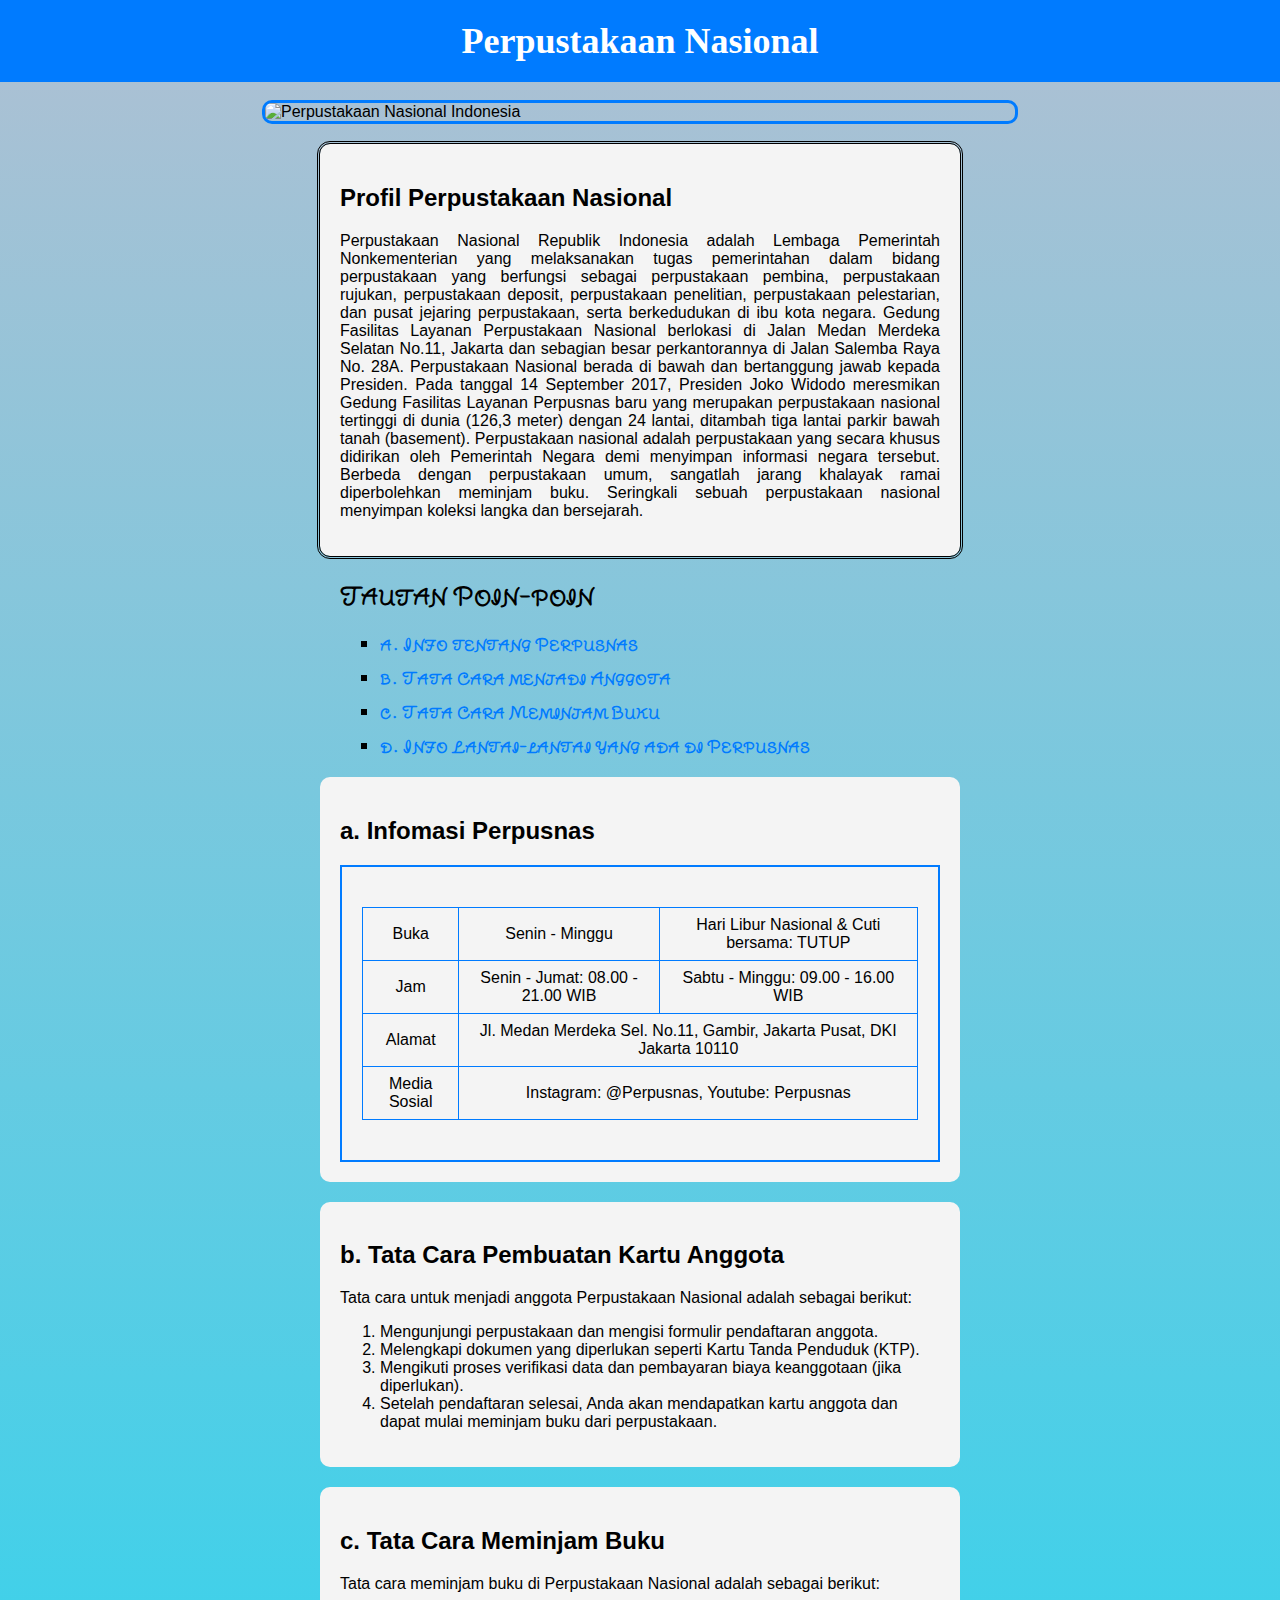
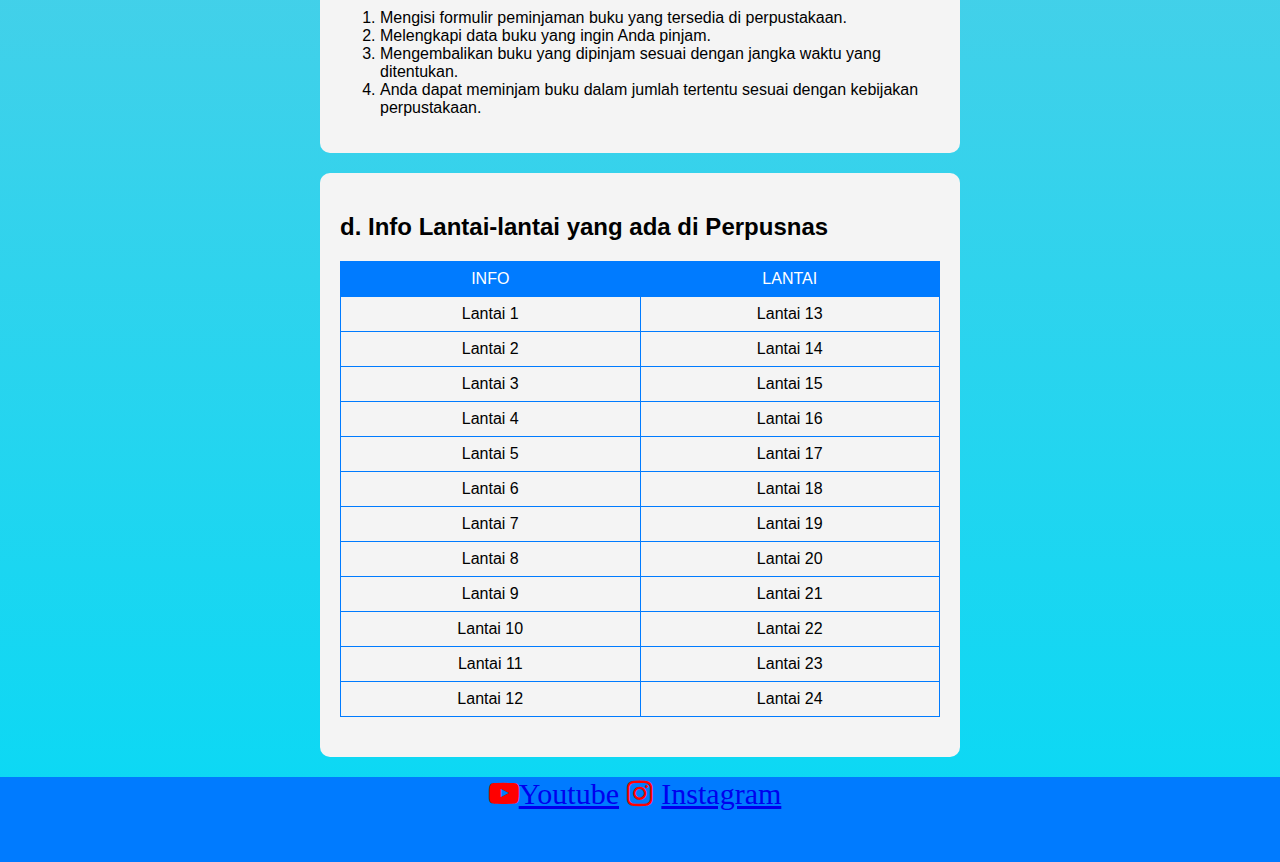
==== Kelompok4.html @ bab323e3 "Add files via upload" ====
<!DOCTYPE html>
<html>
<head>
    <link rel="stylesheet" type="text/css" href="Kelompok4.css">
    <link rel="stylesheet" href="https://cdnjs.cloudflare.com/ajax/libs/font-awesome/4.7.0/css/font-awesome.min.css">
</head>
<body>
    <header>
        <h1>Perpustakaan Nasional</h1>
    </header>
    <br>
    <img id="library-image" src="https://assets-a1.kompasiana.com/items/album/2022/09/11/img-20220630-085930-01-631dbb4208a8b54dd45df6d2.jpeg" alt="Perpustakaan Nasional Indonesia">
    
    <div class="outline">
        <h2>Profil Perpustakaan Nasional</h2>
        <p>
            Perpustakaan Nasional Republik Indonesia adalah Lembaga Pemerintah Nonkementerian yang melaksanakan tugas pemerintahan dalam bidang perpustakaan yang berfungsi sebagai perpustakaan pembina, perpustakaan rujukan, perpustakaan deposit, perpustakaan penelitian, perpustakaan pelestarian, dan pusat jejaring perpustakaan, serta berkedudukan di ibu kota negara. Gedung Fasilitas Layanan Perpustakaan Nasional berlokasi di Jalan Medan Merdeka Selatan No.11, Jakarta dan sebagian besar perkantorannya di Jalan Salemba Raya No. 28A. Perpustakaan Nasional berada di bawah dan bertanggung jawab kepada Presiden. Pada tanggal 14 September 2017, Presiden Joko Widodo meresmikan Gedung Fasilitas Layanan Perpusnas baru yang merupakan perpustakaan nasional tertinggi di dunia (126,3 meter) dengan 24 lantai, ditambah tiga lantai parkir bawah tanah (basement). Perpustakaan nasional adalah perpustakaan yang secara khusus didirikan oleh Pemerintah Negara demi menyimpan informasi negara tersebut. Berbeda dengan perpustakaan umum, sangatlah jarang khalayak ramai diperbolehkan meminjam buku. Seringkali sebuah perpustakaan nasional menyimpan koleksi langka dan bersejarah.
        </p>
    </div>

    <div class="list">
        <h2>Tautan Poin-poin</h2>
        <ul>
            <li class=""satu><a href="#info">a. Info tentang Perpusnas</a></li>
            <li><a href="#member">b. Tata Cara menjadi Anggota</a></li>
            <li><a href="#borrow">c. Tata Cara Meminjam Buku</a></li>
            <li><a href="#floor">d. Info Lantai-lantai yang ada di Perpusnas</a></li>
        </ul>
    </div>

    <div class="profile" id="info">
        <h2>a. Infomasi Perpusnas</h2>
        <div class="box-model">
            <table>
                <tr>
                    <td class="label">Buka</td>
                    <td>Senin - Minggu</td>
                    <td>Hari Libur Nasional & Cuti bersama: TUTUP</td>
                </tr>
                <tr>
                    <td class="label">Jam</td>
                    <td>Senin - Jumat: 08.00 - 21.00 WIB</td>
                    <td>Sabtu - Minggu: 09.00 - 16.00 WIB</td>
                </tr>
                <tr>
                    <td class="label">Alamat</td>
                    <td colspan="2">Jl. Medan Merdeka Sel. No.11, Gambir, Jakarta Pusat, DKI Jakarta 10110</td>
                </tr>
                <tr>
                    <td class="label">Media Sosial</td>
                    <td colspan="2">Instagram: @Perpusnas, Youtube: Perpusnas</td>
                </tr>
            </table>
        </div>
    </div>

    <div class="membership" id="member">
        <h2>b. Tata Cara Pembuatan Kartu Anggota</h2>
        <p>
            Tata cara untuk menjadi anggota Perpustakaan Nasional adalah sebagai berikut:
            <ol>
                <li>Mengunjungi perpustakaan dan mengisi formulir pendaftaran anggota.</li>
                <li>Melengkapi dokumen yang diperlukan seperti Kartu Tanda Penduduk (KTP).</li>
                <li>Mengikuti proses verifikasi data dan pembayaran biaya keanggotaan (jika diperlukan).</li>
                <li>Setelah pendaftaran selesai, Anda akan mendapatkan kartu anggota dan dapat mulai meminjam buku dari perpustakaan.</li>
            </ol>
        </p>
    </div>

    <div class="borrowing" id="borrow">
        <h2>c. Tata Cara Meminjam Buku</h2>
        <p>
            Tata cara meminjam buku di Perpustakaan Nasional adalah sebagai berikut:
            <ol>
                <li>Mengisi formulir peminjaman buku yang tersedia di perpustakaan.</li>
                <li>Melengkapi data buku yang ingin Anda pinjam.</li>
                <li>Mengembalikan buku yang dipinjam sesuai dengan jangka waktu yang ditentukan.</li>
                <li>Anda dapat meminjam buku dalam jumlah tertentu sesuai dengan kebijakan perpustakaan.</li>
            </ol>
        </p>
    </div>

    <div class="floors" id="floor">
        <h2>d. Info Lantai-lantai yang ada di Perpusnas</h2>
        <table border="1">
            <thead>
                <tr>
                    <td>INFO</td>
                    <td>LANTAI</td>
                </tr>
            </thead>
            <tbody>
                <tr>
                    <td>Lantai 1</td>
                    <td>Lantai 13</td>
                </tr>
                <tr>
                    <td>Lantai 2</td>
                    <td>Lantai 14</td>
                </tr>
                <tr>
                    <td>Lantai 3</td>
                    <td>Lantai 15</td>
                </tr>
                <tr>
                    <td>Lantai 4</td>
                    <td>Lantai 16</td>
                </tr>
                <tr>
                    <td>Lantai 5</td>
                    <td>Lantai 17</td>
                </tr>
                <tr>
                    <td>Lantai 6</td>
                    <td>Lantai 18</td>
                </tr>
                <tr>
                    <td>Lantai 7</td>
                    <td>Lantai 19</td>
                </tr>
                <tr>
                    <td>Lantai 8</td>
                    <td>Lantai 20</td>
                </tr>
                <tr>
                    <td>Lantai 9</td>
                    <td>Lantai 21</td>
                </tr>
                <tr>
                    <td>Lantai 10</td>
                    <td>Lantai 22</td>
                </tr>
                <tr>
                    <td>Lantai 11</td>
                    <td>Lantai 23</td>
                </tr>
                <tr>
                    <td>Lantai 12</td>
                    <td>Lantai 24</td>
                </tr>
            </tbody>
        </table>
    </div>
    <section class="footer">
    <div class="Youtube">
        <i class="fa fa-youtube-play"><a href="https://www.youtube.com/@Katinksg" target="_blank">Youtube</a></i>
        <i class="fa fa-instagram"> <a href="https://www.instagram.com/perpusnas.go.id/" target="_blank">Instagram</a></i>
    </div>
    </section>
</body>
</html>
---- Kelompok4.css ----
@import url('https://fonts.googleapis.com/css2?family=Yuji+Hentaigana+Akari&display=swap');

/* CSS untuk header 1 */
header {
    background-color: #007BFF;
    color: #fff;
    text-align: center;
    padding: 20px;
    font-family: Arial, sans-serif; /* Mengubah font ke Arial */
}

/* CSS untuk latar belakang body */
body {
    background: linear-gradient(to bottom, #afc0d3, #07d9f5); /* Gradient biru */
    font-family: Arial, sans-serif;
    margin: 0;
    padding: 0;
}

 *{
    scroll-behavior: smooth;
  }

h1 {
    font-size: 36px;
    margin: 0;
    font-family: 'Times New Roman', Times, serif
}

/* CSS untuk gambar Perpustakaan Nasional Indonesia */
#library-image {
    display: block;
    margin: 0 auto;
    width: 750px;
    border: 3px solid #007BFF;
    border-radius: 10px;
}

/* CSS untuk outline */
.outline {
    outline-style: double;
    padding: 20px;
    margin: 20px auto;
    width: 80%;
    max-width: 600px;
    background-color: #f4f4f4;
    border-radius: 10px;
    font-family: Arial, sans-serif; /* Mengubah font ke Arial */
    text-align: justify;
}

outline h2 {
    font-size: 24px;
}

/* CSS untuk list */
.list {
    margin: 20px auto;
    width: 80%;
    max-width: 600px;
    font-family: 'Yuji Hentaigana Akari', cursive; /* Mengubah font */
}

list h2 {
    font-size: 24px;
}

ul {
    list-style: square;
}

ul li {
    margin: 10px 0;
}

li satu {
    cursor: help;
}

/* CSS untuk tautan dalam list */
ul li a {
    text-decoration: none;
    color: #007BFF;
    font-weight: bold; /* Teks lebih tebal */
}

ul li a:hover {
    text-decoration: underline;
}

/* CSS untuk profil Perpustakaan Nasional */
.profile {
    margin: 20px auto;
    width: 80%;
    max-width: 600px;
    background-color: #f4f4f4; /* Latar belakang*/
    padding: 20px;
    border-radius: 10px;
    font-family: Arial, sans-serif; /* Mengubah font ke Arial */
}

profile h2 {
    font-size: 24px;
}

/* CSS untuk kotak*/
.box-model {
    border: 2px solid #007BFF;      
    padding: 20px;
    font-family: Arial, sans-serif; /* Mengubah font ke Arial */
}

/* CSS untuk tabel (Info Lantai-lantai yang ada di Perpusnas) */
table {
    width: 100%;
    border-collapse: collapse;
    margin: 20px auto;
    text-align: center; /* Menengahkan isi tabel */
    font-family: Arial, sans-serif; /* Mengubah font ke Arial */
}

table thead {
    background-color: #007BFF;
    color: #fff;
}

table th, table td {
    border: 1px solid #007BFF;
    padding: 8px;
}

/* CSS (Tata Cara Menjadi Anggota) */
.membership {
    margin: 20px auto;
    width: 80%;
    max-width: 600px;
    background-color: #f4f4f4;
    padding: 20px;
    border-radius: 10px;
    font-family: Arial, sans-serif; /* Mengubah font ke Arial */
}

membership h2 {
    font-size: 24px;
}

/* CSS (Tata Cara Meminjam Buku) */
.borrowing {
    margin: 20px auto;
    width: 80%;
    max-width: 600px;
    background-color: #f4f4f4;
    padding: 20px;
    border-radius: 10px;
    font-family: Arial, sans-serif; /* Mengubah font ke Arial */
}

borrowing h2 {
    font-size: 24px;
}

/* CSS (Info Lantai-lantai yang ada di Perpusnas) */
.floors {
    margin: 20px auto;
    width: 80%;
    max-width: 600px;
    background-color: #f4f4f4;
    padding: 20px;
    border-radius: 10px;
    font-family: Arial, sans-serif; /* Mengubah font ke Arial */
}

floors h2 {
    font-size: 24px;
}

.footer {
    background-color: #007BFF;
    padding-bottom: 4%;
}

/* CSS ICON*/
.Youtube {
    font-size: 30px;
    color: red;
    text-align: center;
    margin-right: 10px;
}
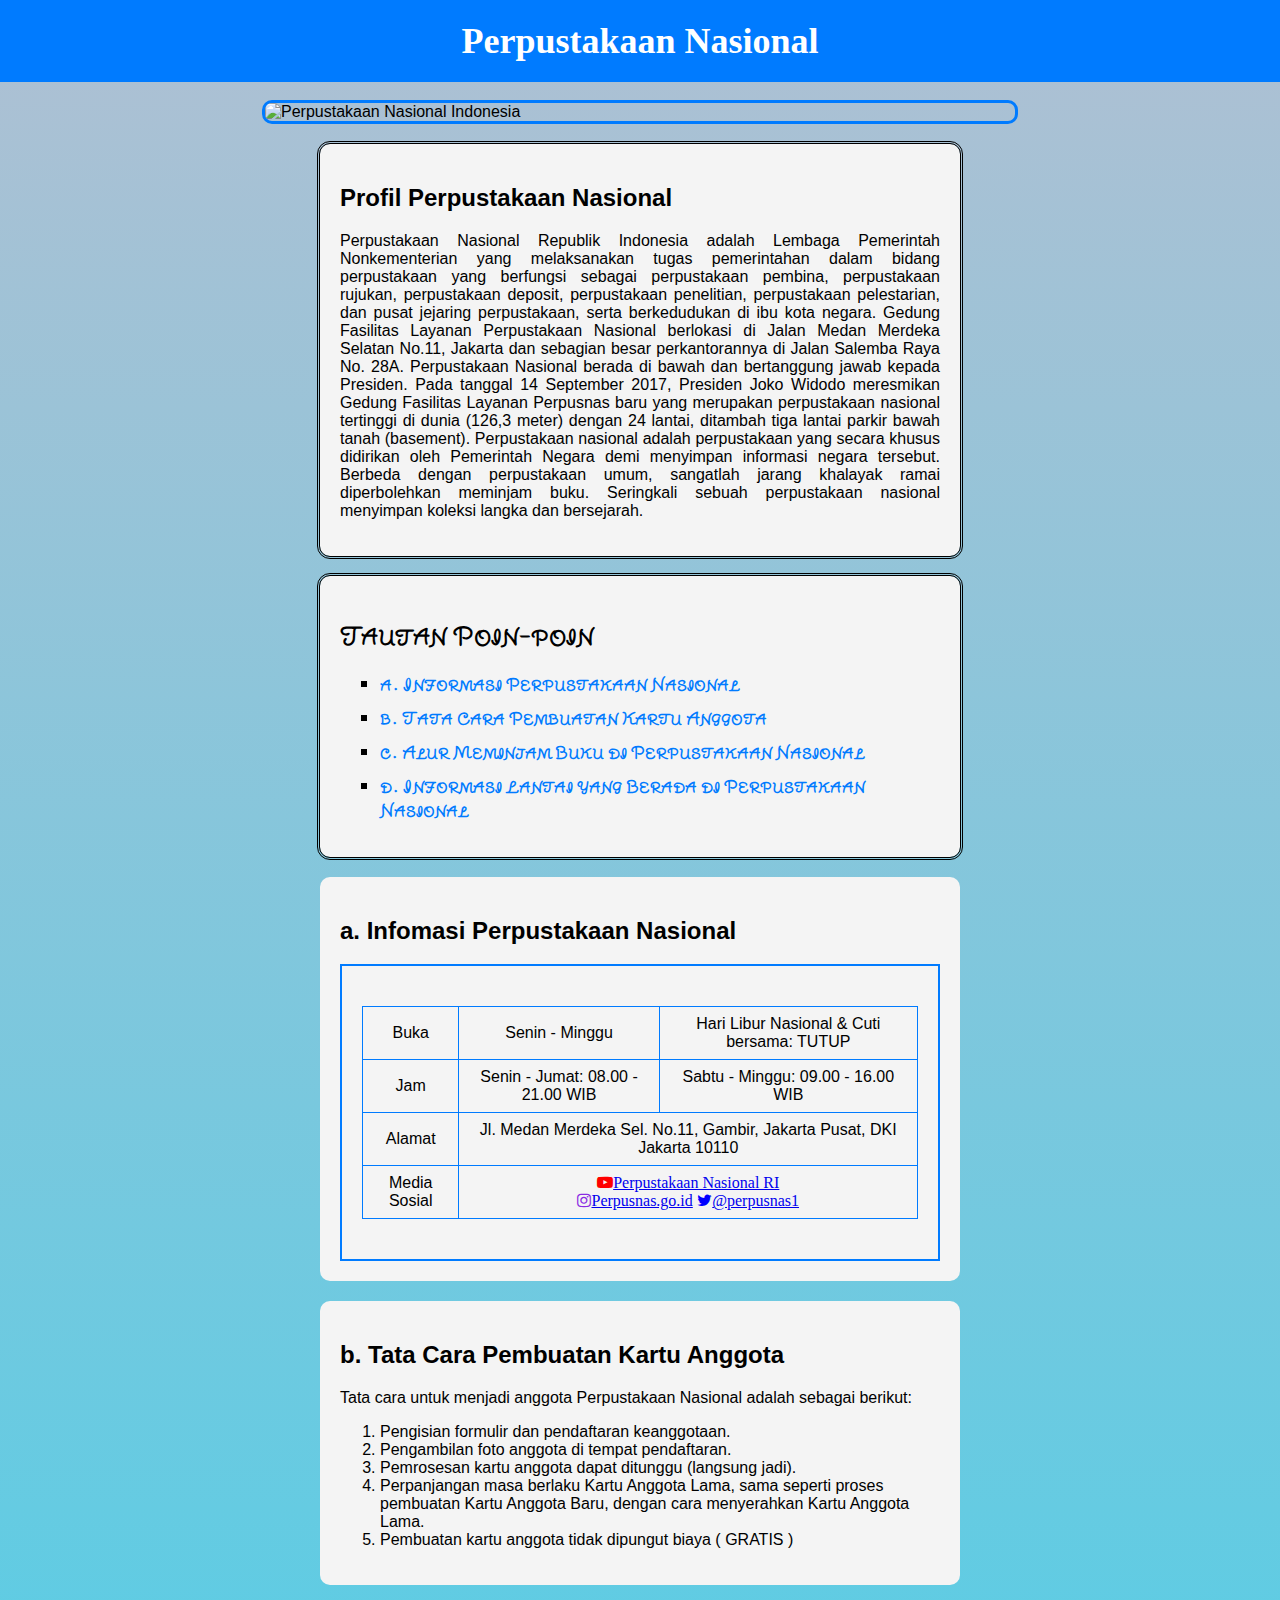
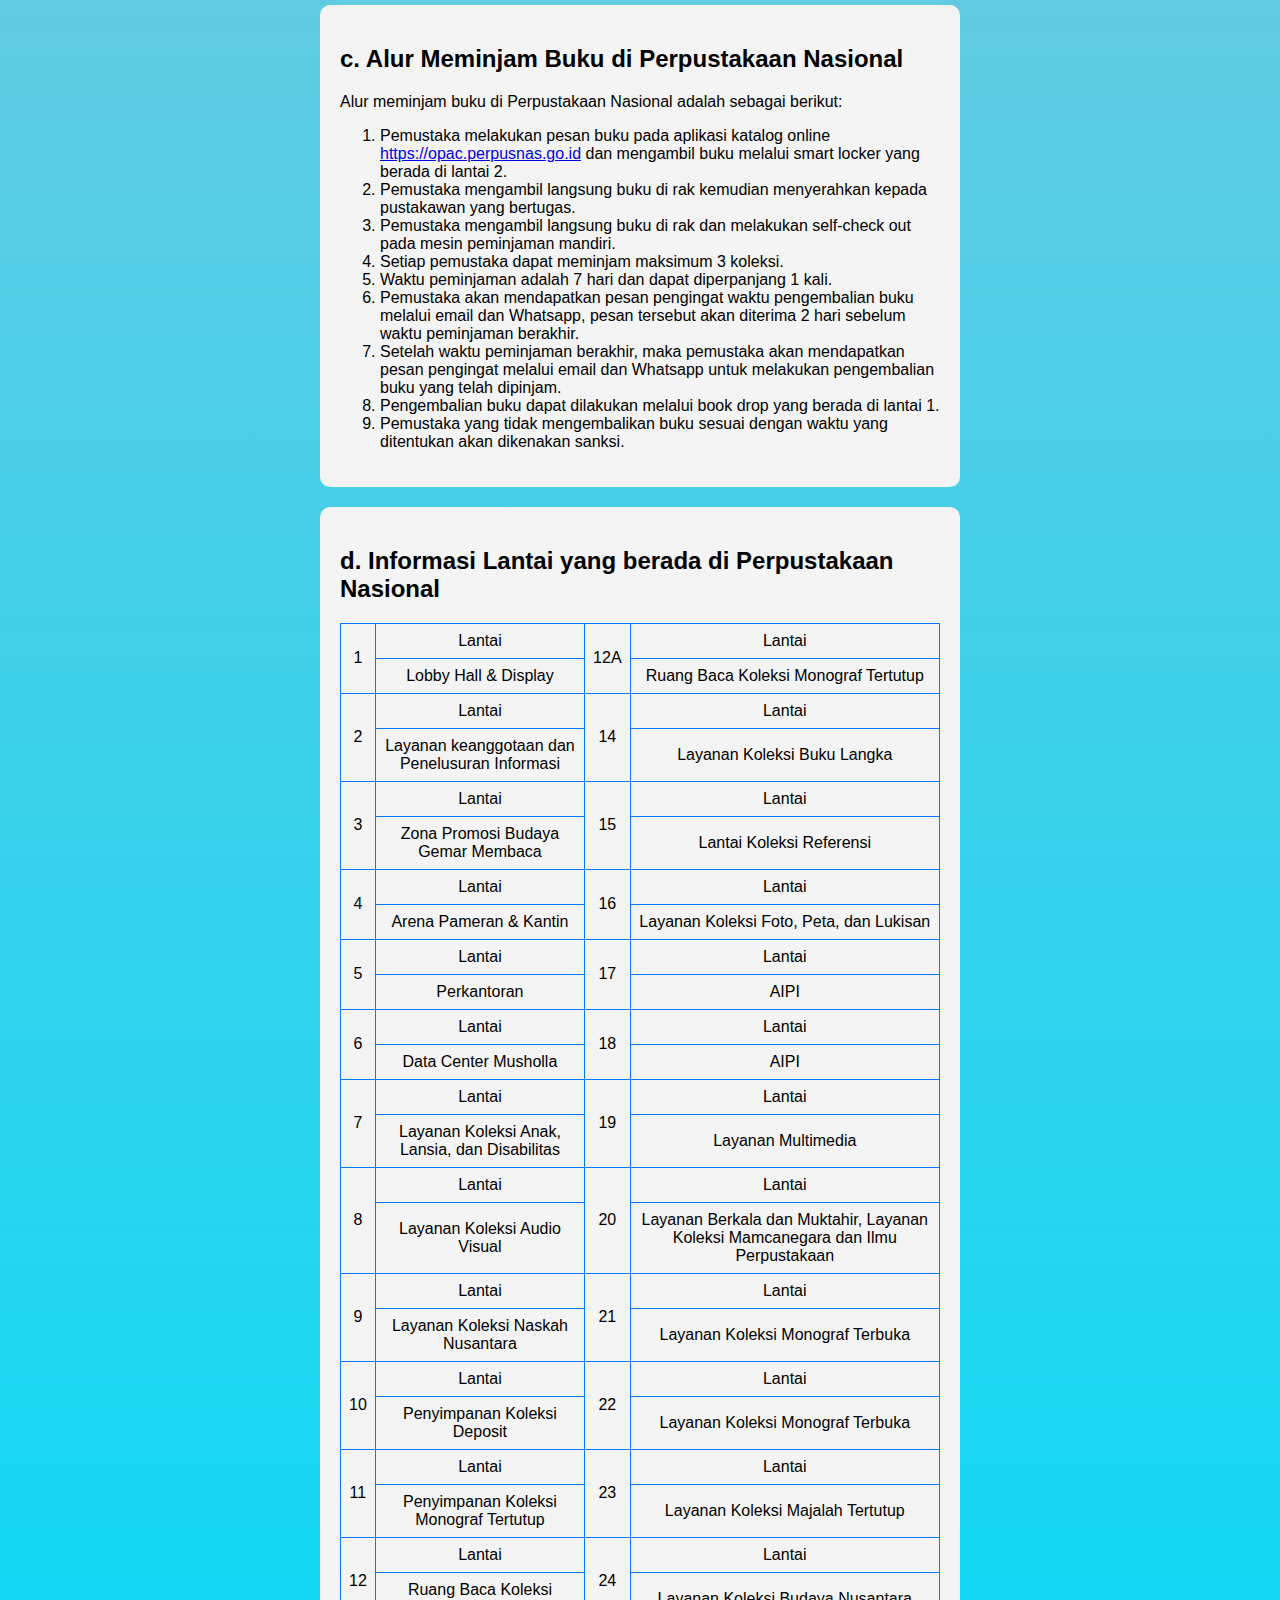
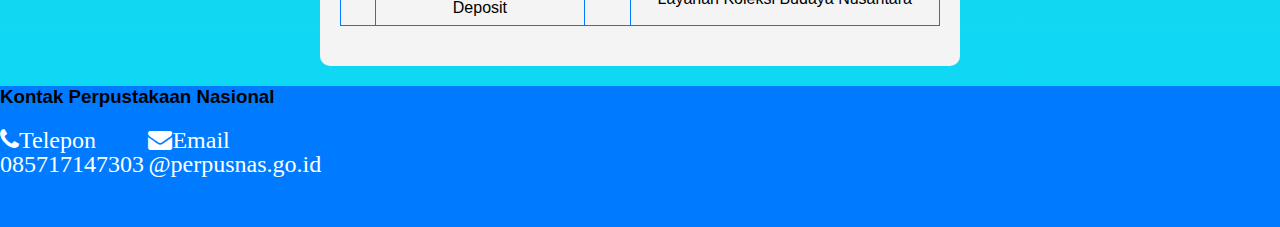
==== commit 02a8d653: "Kelompok4.html" ====
--- a/Kelompok4.html
+++ b/Kelompok4.html
@@ -17,19 +17,18 @@
             Perpustakaan Nasional Republik Indonesia adalah Lembaga Pemerintah Nonkementerian yang melaksanakan tugas pemerintahan dalam bidang perpustakaan yang berfungsi sebagai perpustakaan pembina, perpustakaan rujukan, perpustakaan deposit, perpustakaan penelitian, perpustakaan pelestarian, dan pusat jejaring perpustakaan, serta berkedudukan di ibu kota negara. Gedung Fasilitas Layanan Perpustakaan Nasional berlokasi di Jalan Medan Merdeka Selatan No.11, Jakarta dan sebagian besar perkantorannya di Jalan Salemba Raya No. 28A. Perpustakaan Nasional berada di bawah dan bertanggung jawab kepada Presiden. Pada tanggal 14 September 2017, Presiden Joko Widodo meresmikan Gedung Fasilitas Layanan Perpusnas baru yang merupakan perpustakaan nasional tertinggi di dunia (126,3 meter) dengan 24 lantai, ditambah tiga lantai parkir bawah tanah (basement). Perpustakaan nasional adalah perpustakaan yang secara khusus didirikan oleh Pemerintah Negara demi menyimpan informasi negara tersebut. Berbeda dengan perpustakaan umum, sangatlah jarang khalayak ramai diperbolehkan meminjam buku. Seringkali sebuah perpustakaan nasional menyimpan koleksi langka dan bersejarah.
         </p>
     </div>
-
     <div class="list">
         <h2>Tautan Poin-poin</h2>
         <ul>
-            <li class=""satu><a href="#info">a. Info tentang Perpusnas</a></li>
-            <li><a href="#member">b. Tata Cara menjadi Anggota</a></li>
-            <li><a href="#borrow">c. Tata Cara Meminjam Buku</a></li>
-            <li><a href="#floor">d. Info Lantai-lantai yang ada di Perpusnas</a></li>
+            <li class=""satu><a href="#info">a. Informasi Perpustakaan Nasional</a></li>
+            <li><a href="#member">b. Tata Cara Pembuatan Kartu Anggota</a></li>
+            <li><a href="#borrow">c. Alur Meminjam Buku di Perpustakaan Nasional</a></li>
+            <li><a href="#floor">d. Informasi Lantai yang Berada di Perpustakaan Nasional</a></li>
         </ul>
     </div>
 
     <div class="profile" id="info">
-        <h2>a. Infomasi Perpusnas</h2>
+        <h2>a. Infomasi Perpustakaan Nasional</h2>
         <div class="box-model">
             <table>
                 <tr>
@@ -48,7 +47,10 @@
                 </tr>
                 <tr>
                     <td class="label">Media Sosial</td>
-                    <td colspan="2">Instagram: @Perpusnas, Youtube: Perpusnas</td>
+                    <td colspan="2">
+                        <i class="fa fa-youtube-play" style="color: red;"><a href="https://www.youtube.com/@Katinksg" target="_blank">Perpustakaan Nasional RI</a></i> <br>
+                        <i class="fa fa-instagram" style="color: blueviolet;"><a href="https://www.instagram.com/perpusnas.go.id/" target="_blank">Perpusnas.go.id</a></i>
+                        <i class="fa fa-twitter" style="color: blue;"><a href="https://twitter.com/perpusnas1" target="_blank">@perpusnas1</a></i></td>
                 </tr>
             </table>
         </div>
@@ -59,93 +61,162 @@
         <p>
             Tata cara untuk menjadi anggota Perpustakaan Nasional adalah sebagai berikut:
             <ol>
-                <li>Mengunjungi perpustakaan dan mengisi formulir pendaftaran anggota.</li>
-                <li>Melengkapi dokumen yang diperlukan seperti Kartu Tanda Penduduk (KTP).</li>
-                <li>Mengikuti proses verifikasi data dan pembayaran biaya keanggotaan (jika diperlukan).</li>
-                <li>Setelah pendaftaran selesai, Anda akan mendapatkan kartu anggota dan dapat mulai meminjam buku dari perpustakaan.</li>
+                <li>Pengisian formulir dan pendaftaran keanggotaan.</li>
+                <li>Pengambilan foto anggota di tempat pendaftaran.</li>
+                <li>Pemrosesan kartu anggota dapat ditunggu (langsung jadi).</li>
+                <li>Perpanjangan masa berlaku Kartu Anggota Lama, sama seperti proses pembuatan Kartu Anggota Baru, dengan cara menyerahkan Kartu Anggota Lama.</li>
+                <li>Pembuatan kartu anggota tidak dipungut biaya ( GRATIS )</li>
             </ol>
         </p>
     </div>
 
     <div class="borrowing" id="borrow">
-        <h2>c. Tata Cara Meminjam Buku</h2>
+        <h2>c. Alur Meminjam Buku di Perpustakaan Nasional</h2>
         <p>
-            Tata cara meminjam buku di Perpustakaan Nasional adalah sebagai berikut:
+            Alur meminjam buku di Perpustakaan Nasional adalah sebagai berikut:
             <ol>
-                <li>Mengisi formulir peminjaman buku yang tersedia di perpustakaan.</li>
-                <li>Melengkapi data buku yang ingin Anda pinjam.</li>
-                <li>Mengembalikan buku yang dipinjam sesuai dengan jangka waktu yang ditentukan.</li>
-                <li>Anda dapat meminjam buku dalam jumlah tertentu sesuai dengan kebijakan perpustakaan.</li>
+                <li>Pemustaka melakukan pesan buku pada aplikasi katalog online <a href="https://opac.perpusnas.go.id">https://opac.perpusnas.go.id</a> dan mengambil buku melalui smart locker yang berada di lantai 2.</li>
+                <li>Pemustaka mengambil langsung buku di rak kemudian menyerahkan kepada pustakawan yang bertugas.</li>
+                <li>Pemustaka mengambil langsung buku di rak dan melakukan self-check out pada mesin peminjaman mandiri.</li>
+                <li>Setiap pemustaka dapat meminjam maksimum 3 koleksi.</li>
+                <li>Waktu peminjaman adalah 7 hari dan dapat diperpanjang 1 kali.</li>
+                <li>Pemustaka akan mendapatkan pesan pengingat waktu pengembalian buku melalui email dan Whatsapp, pesan tersebut akan diterima 2 hari sebelum waktu peminjaman berakhir.</li>
+                <li>Setelah waktu peminjaman berakhir, maka pemustaka akan mendapatkan pesan pengingat melalui email dan Whatsapp untuk melakukan pengembalian buku yang telah dipinjam.</li>
+                <li>Pengembalian buku dapat dilakukan melalui book drop yang berada di lantai 1.</li>
+                <li>Pemustaka yang tidak mengembalikan buku sesuai dengan waktu yang ditentukan akan dikenakan sanksi.</li>
             </ol>
         </p>
     </div>
 
     <div class="floors" id="floor">
-        <h2>d. Info Lantai-lantai yang ada di Perpusnas</h2>
+        <h2>d. Informasi Lantai yang berada di Perpustakaan Nasional</h2>
         <table border="1">
-            <thead>
-                <tr>
-                    <td>INFO</td>
-                    <td>LANTAI</td>
-                </tr>
-            </thead>
-            <tbody>
-                <tr>
-                    <td>Lantai 1</td>
-                    <td>Lantai 13</td>
-                </tr>
-                <tr>
-                    <td>Lantai 2</td>
-                    <td>Lantai 14</td>
-                </tr>
-                <tr>
-                    <td>Lantai 3</td>
-                    <td>Lantai 15</td>
-                </tr>
-                <tr>
-                    <td>Lantai 4</td>
-                    <td>Lantai 16</td>
-                </tr>
-                <tr>
-                    <td>Lantai 5</td>
-                    <td>Lantai 17</td>
-                </tr>
-                <tr>
-                    <td>Lantai 6</td>
-                    <td>Lantai 18</td>
-                </tr>
-                <tr>
-                    <td>Lantai 7</td>
-                    <td>Lantai 19</td>
-                </tr>
-                <tr>
-                    <td>Lantai 8</td>
-                    <td>Lantai 20</td>
-                </tr>
-                <tr>
-                    <td>Lantai 9</td>
-                    <td>Lantai 21</td>
-                </tr>
-                <tr>
-                    <td>Lantai 10</td>
-                    <td>Lantai 22</td>
-                </tr>
-                <tr>
-                    <td>Lantai 11</td>
-                    <td>Lantai 23</td>
-                </tr>
-                <tr>
-                    <td>Lantai 12</td>
-                    <td>Lantai 24</td>
-                </tr>
-            </tbody>
+                <tr>
+                    <td rowspan="2">1</td>
+                    <td>Lantai</td>
+                    <td rowspan="2">12A</td>
+                    <td>Lantai</td>
+                </tr>
+                <tr>
+                    <td>Lobby Hall & Display</td>
+                    <td>Ruang Baca Koleksi Monograf Tertutup</td>
+                <tr>
+                    <td rowspan="2">2</td>
+                    <td>Lantai</td>
+                    <td rowspan="2">14</td>
+                    <td>Lantai</td>
+                </tr>
+                <tr>
+                    <td>Layanan keanggotaan dan Penelusuran Informasi</td>
+                    <td>Layanan Koleksi Buku Langka</td>
+                </tr>
+                <tr>
+                    <td rowspan="2">3</td>
+                    <td>Lantai</td>
+                    <td rowspan="2">15</td>
+                    <td>Lantai</td>
+                </tr>
+                <tr>
+                    <td>Zona Promosi Budaya Gemar Membaca</td>
+                    <td>Lantai Koleksi Referensi</td>
+                </tr>
+                <tr>
+                    <td rowspan="2">4</td>
+                    <td>Lantai</td>
+                    <td rowspan="2">16</td>
+                    <td>Lantai</td>
+                </tr>
+                <tr>
+                    <td>Arena Pameran & Kantin</td>
+                    <td>Layanan Koleksi Foto, Peta, dan Lukisan</td>
+                </tr>
+                <tr>
+                    <td rowspan="2">5</td>
+                    <td>Lantai</td>
+                    <td rowspan="2">17</td>
+                    <td>Lantai</td>
+                </tr>
+                <tr>
+                    <td>Perkantoran</td>
+                    <td>AIPI</td>
+                </tr>
+                <tr>
+                    <td rowspan="2">6</td>
+                    <td>Lantai</td>
+                    <td rowspan="2">18</td>
+                    <td>Lantai</td>
+                </tr>
+                <tr>
+                    <td>Data Center Musholla</td>
+                    <td>AIPI</td>
+                </tr>
+                <tr>
+                    <td rowspan="2">7</td>
+                    <td>Lantai</td>
+                    <td rowspan="2">19</td>
+                    <td>Lantai</td>
+                </tr>
+                <tr>
+                    <td>Layanan Koleksi Anak, Lansia, dan Disabilitas</td>
+                    <td>Layanan Multimedia</td>
+                </tr>
+                <tr>
+                    <td rowspan="2">8</td>
+                    <td>Lantai</td>
+                    <td rowspan="2">20</td>
+                    <td>Lantai</td>
+                </tr>
+                <tr>
+                    <td>Layanan Koleksi Audio Visual</td>
+                    <td>Layanan Berkala dan Muktahir, Layanan Koleksi Mamcanegara dan Ilmu Perpustakaan</td>
+                </tr>
+                <tr>
+                    <td rowspan="2">9</td>
+                    <td>Lantai</td>
+                    <td rowspan="2">21</td>
+                    <td>Lantai</td>
+                </tr>
+                <tr>
+                    <td>Layanan Koleksi Naskah Nusantara</td>
+                    <td>Layanan Koleksi Monograf Terbuka</td>
+                </tr>
+                <tr>
+                    <td rowspan="2">10</td>
+                    <td>Lantai</td>
+                    <td rowspan="2">22</td>
+                    <td>Lantai</td>
+                </tr>
+                <tr>
+                    <td>Penyimpanan Koleksi Deposit</td>
+                    <td>Layanan Koleksi Monograf Terbuka</td>
+                </tr>
+                <tr>
+                    <td rowspan="2">11</td>
+                    <td>Lantai</td>
+                    <td rowspan="2">23</td>
+                    <td>Lantai</td>
+                </tr>
+                <tr>
+                    <td>Penyimpanan Koleksi Monograf Tertutup</td>
+                    <td>Layanan Koleksi Majalah Tertutup</td>
+                </tr>
+                <tr>
+                    <td rowspan="2">12</td>
+                    <td>Lantai</td>
+                    <td rowspan="2">24</td>
+                    <td>Lantai</td>
+                </tr>
+                <tr>
+                    <td>Ruang Baca Koleksi Deposit</td>
+                    <td>Layanan Koleksi Budaya Nusantara</td>
+                </tr>      
         </table>
     </div>
     <section class="footer">
-    <div class="Youtube">
-        <i class="fa fa-youtube-play"><a href="https://www.youtube.com/@Katinksg" target="_blank">Youtube</a></i>
-        <i class="fa fa-instagram"> <a href="https://www.instagram.com/perpusnas.go.id/" target="_blank">Instagram</a></i>
-    </div>
+        <h3>Kontak Perpustakaan Nasional</h3>
+        <td>
+        <i class="fa fa-phone" style="color: white; font-size: 150%;">Telepon<br>085717147303</a></i>
+        <i class="fa fa-envelope" style="color: white; font-size: 150%;">Email<br>@perpusnas.go.id</a></i></td>
     </section>
 </body>
 </html>
--- a/Kelompok4.css
+++ b/Kelompok4.css
@@ -55,9 +55,13 @@
 
 /* CSS untuk list */
 .list {
+    outline-style: double;
+    padding: 20px;
     margin: 20px auto;
     width: 80%;
     max-width: 600px;
+    background-color: #f4f4f4;
+    border-radius: 10px;
     font-family: 'Yuji Hentaigana Akari', cursive; /* Mengubah font */
 }
 
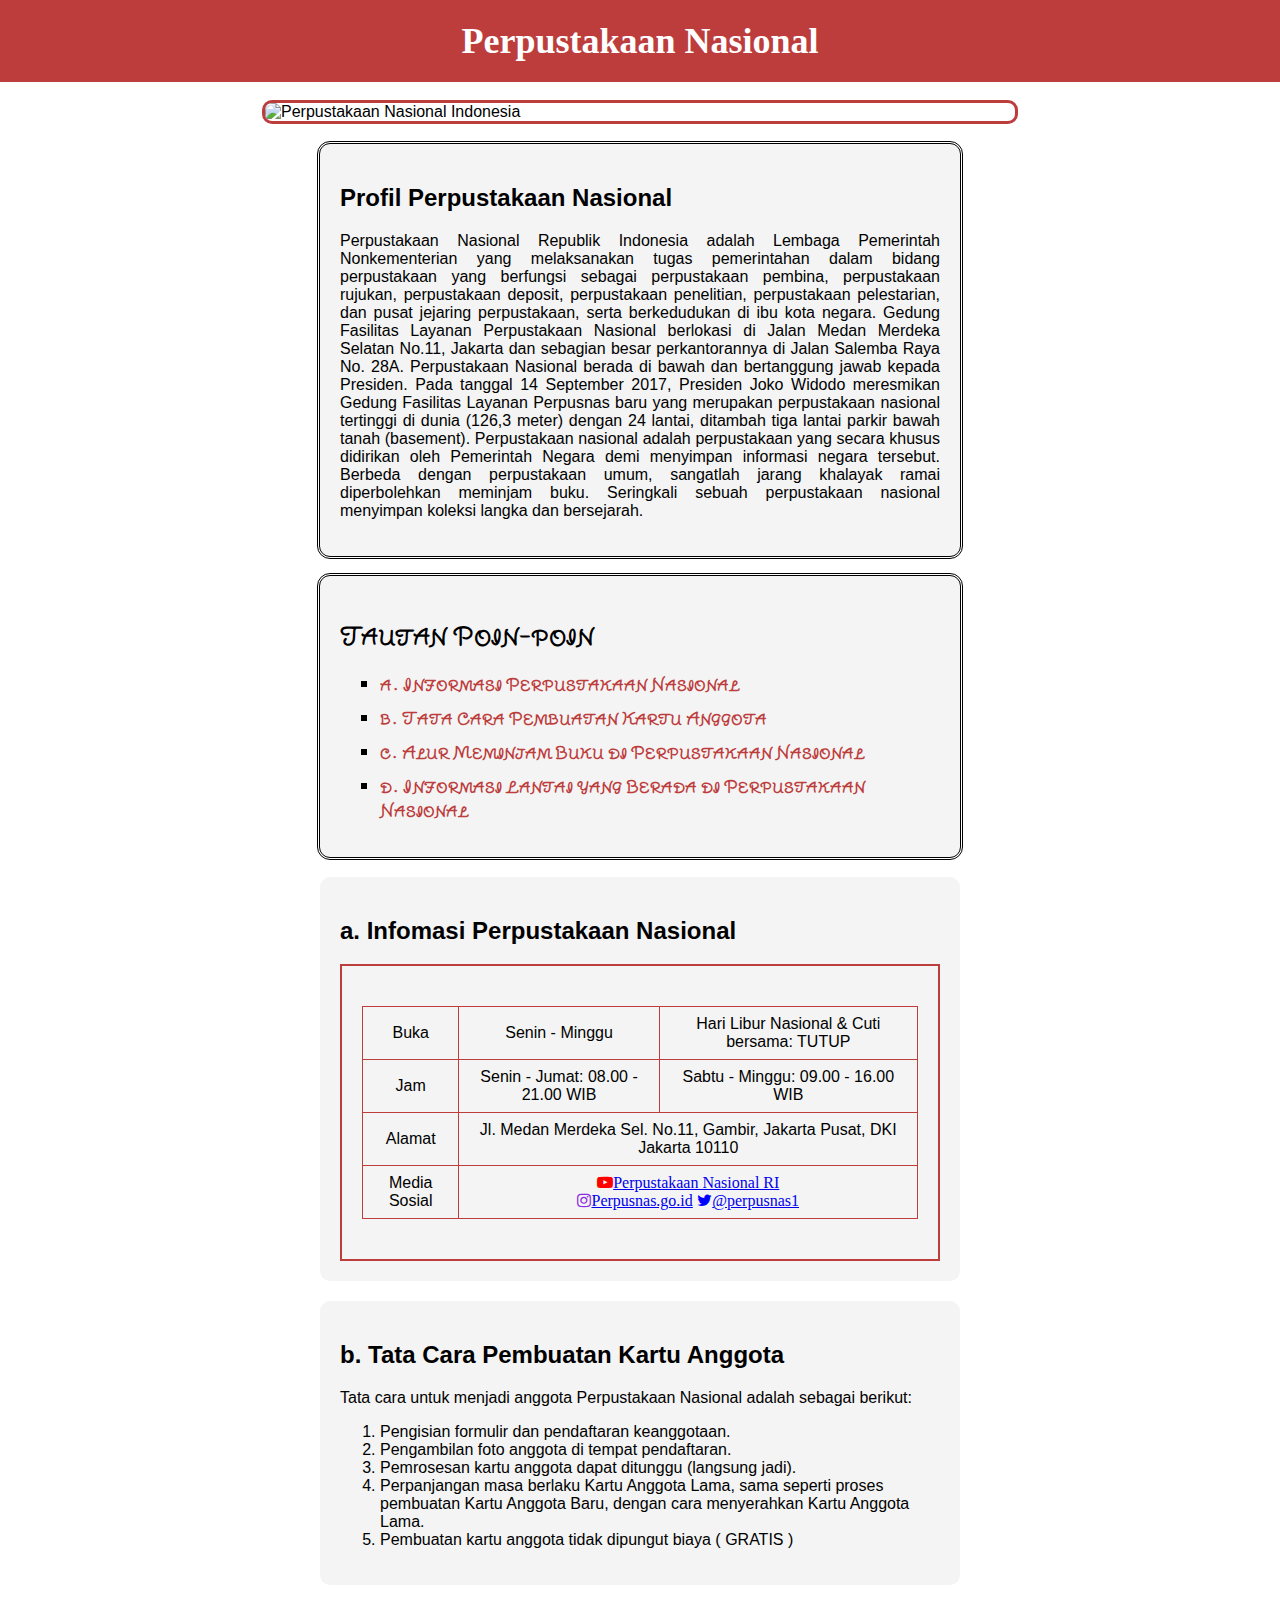
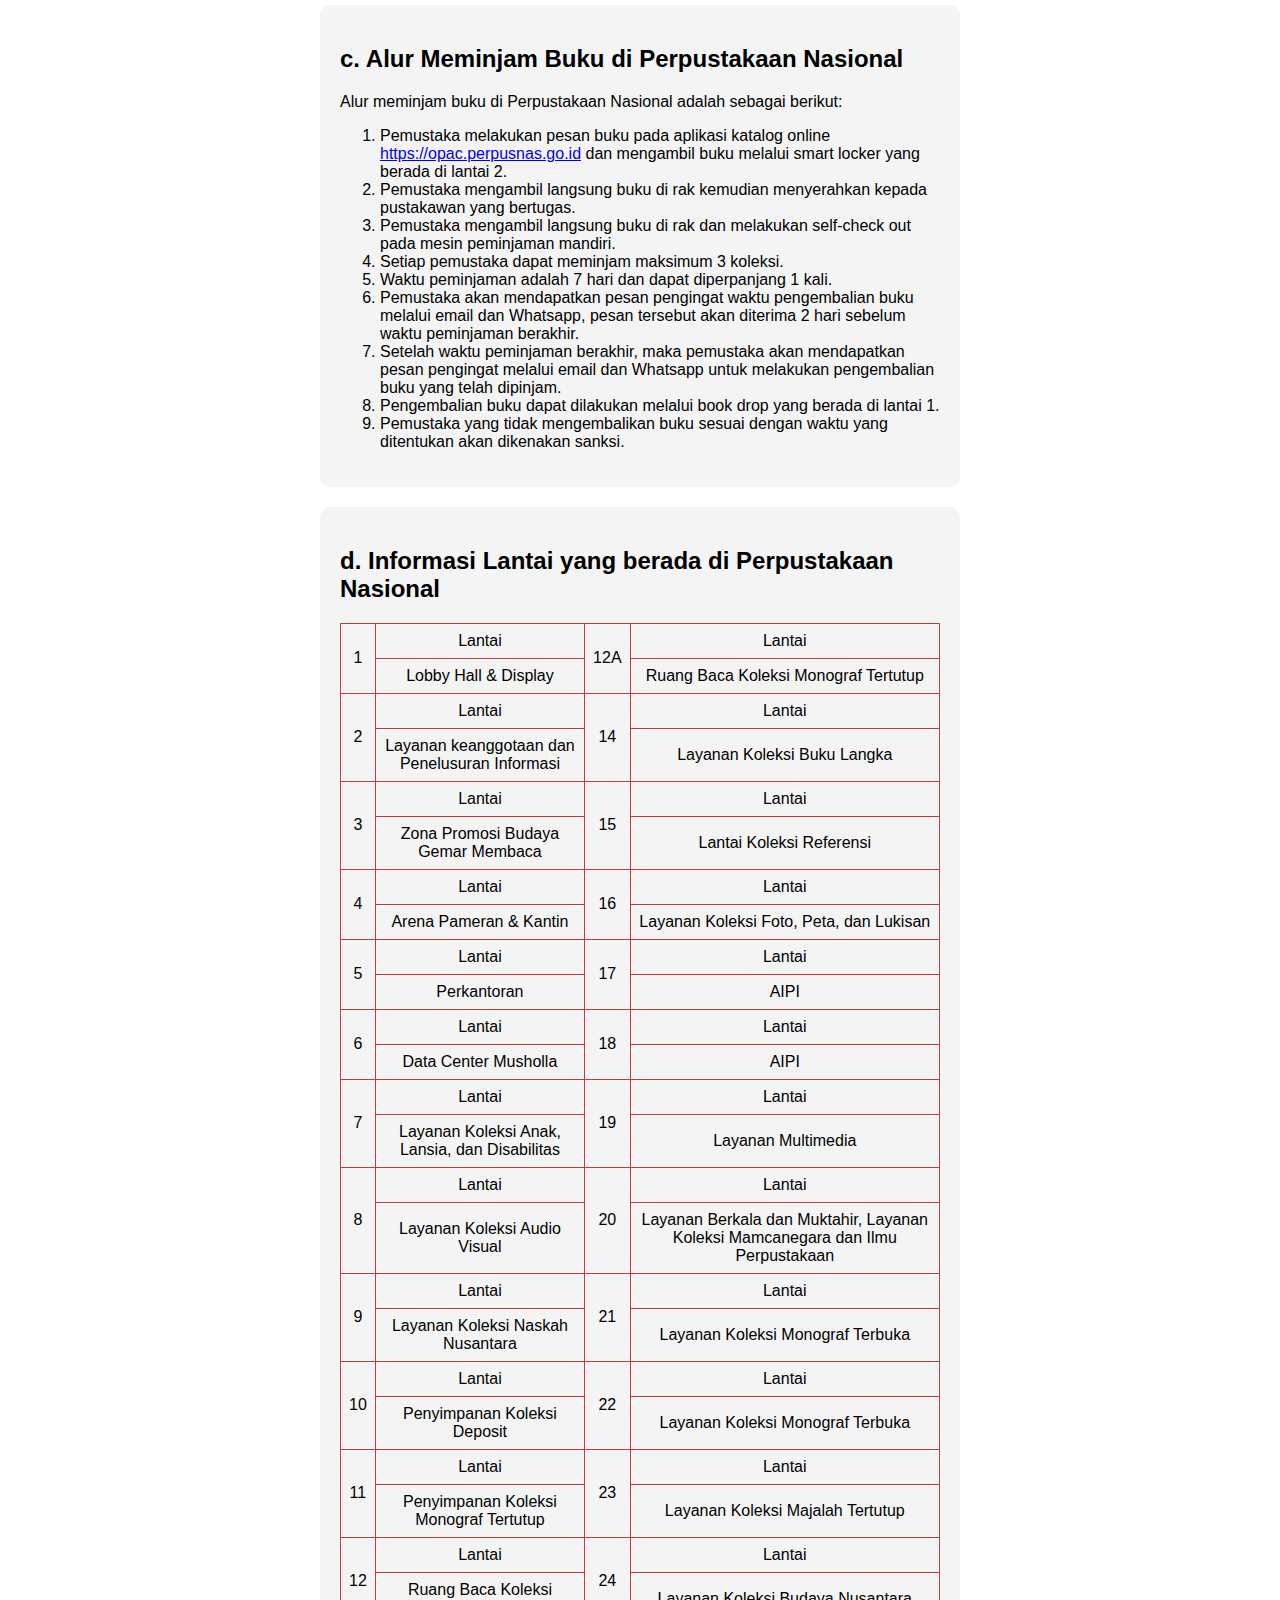
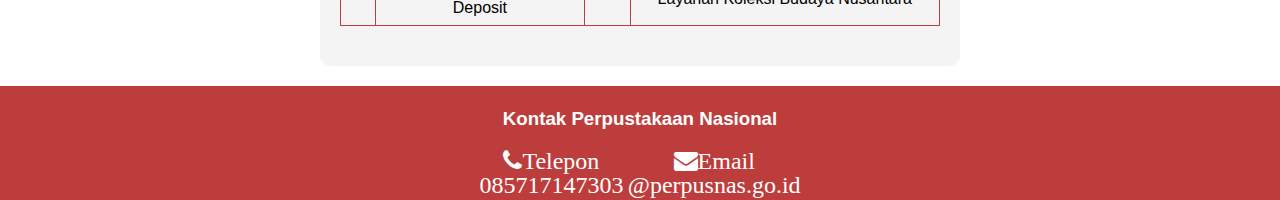
==== commit 89f543b0: "Add files via upload" ====
--- a/Kelompok4.html
+++ b/Kelompok4.html
@@ -219,4 +219,4 @@
         <i class="fa fa-envelope" style="color: white; font-size: 150%;">Email<br>@perpusnas.go.id</a></i></td>
     </section>
 </body>
-</html>
+</html>--- a/Kelompok4.css
+++ b/Kelompok4.css
@@ -2,7 +2,11 @@
 
 /* CSS untuk header 1 */
 header {
-    background-color: #007BFF;
+    background-color: #bd3d3d;
+    background-image: url(https://www.perpusnas.go.id/images/www/logo.png);
+    background-repeat: no-repeat;
+    background-size: 20%;
+    background-position: left;
     color: #fff;
     text-align: center;
     padding: 20px;
@@ -11,15 +15,18 @@
 
 /* CSS untuk latar belakang body */
 body {
-    background: linear-gradient(to bottom, #afc0d3, #07d9f5); /* Gradient biru */
+    background: linear-gradient(to bottom, #afc0d3, #bd3d3d); /* Gradient biru */
     font-family: Arial, sans-serif;
     margin: 0;
     padding: 0;
+    background-image: url(https://img.freepik.com/premium-vector/seamless-pattern-with-paper-books-home-library-book-stacks-glasses-doodle-style_192280-133.jpg?w=2000);
+    background-size: cover; 
+    background-attachment: fixed;
 }
 
  *{
     scroll-behavior: smooth;
-  }
+}
 
 h1 {
     font-size: 36px;
@@ -32,7 +39,7 @@
     display: block;
     margin: 0 auto;
     width: 750px;
-    border: 3px solid #007BFF;
+    border: 3px solid #bd3d3d;
     border-radius: 10px;
 }
 
@@ -49,7 +56,7 @@
     text-align: justify;
 }
 
-outline h2 {
+.outline h2 {
     font-size: 24px;
 }
 
@@ -65,7 +72,7 @@
     font-family: 'Yuji Hentaigana Akari', cursive; /* Mengubah font */
 }
 
-list h2 {
+.list h2 {
     font-size: 24px;
 }
 
@@ -84,7 +91,7 @@
 /* CSS untuk tautan dalam list */
 ul li a {
     text-decoration: none;
-    color: #007BFF;
+    color: #bd3d3d;
     font-weight: bold; /* Teks lebih tebal */
 }
 
@@ -103,33 +110,34 @@
     font-family: Arial, sans-serif; /* Mengubah font ke Arial */
 }
 
-profile h2 {
+.profile h2 {
     font-size: 24px;
 }
 
 /* CSS untuk kotak*/
 .box-model {
-    border: 2px solid #007BFF;      
-    padding: 20px;
-    font-family: Arial, sans-serif; /* Mengubah font ke Arial */
-}
-
-/* CSS untuk tabel (Info Lantai-lantai yang ada di Perpusnas) */
+    border: 2px solid #bd3d3d;      
+    padding: 20px;
+    font-family: Arial, sans-serif; /* Mengubah font ke Arial */
+}
+
+/* CSS untuk tabel (Informasi Lantai yang berada di Perpusnas) */
 table {
     width: 100%;
     border-collapse: collapse;
     margin: 20px auto;
     text-align: center; /* Menengahkan isi tabel */
     font-family: Arial, sans-serif; /* Mengubah font ke Arial */
+    
 }
 
 table thead {
-    background-color: #007BFF;
+    background-color: #bd3d3d;
     color: #fff;
 }
 
 table th, table td {
-    border: 1px solid #007BFF;
+    border: 1px solid #bd3d3d;
     padding: 8px;
 }
 
@@ -144,7 +152,7 @@
     font-family: Arial, sans-serif; /* Mengubah font ke Arial */
 }
 
-membership h2 {
+.membership h2 {
     font-size: 24px;
 }
 
@@ -159,7 +167,7 @@
     font-family: Arial, sans-serif; /* Mengubah font ke Arial */
 }
 
-borrowing h2 {
+.borrowing h2 {
     font-size: 24px;
 }
 
@@ -171,16 +179,20 @@
     background-color: #f4f4f4;
     padding: 20px;
     border-radius: 10px;
-    font-family: Arial, sans-serif; /* Mengubah font ke Arial */
-}
-
-floors h2 {
+    font-family: Arial, sans-serif; /* Mengubah font ke Arial */   
+}
+
+.floors h2 {
     font-size: 24px;
 }
 
 .footer {
-    background-color: #007BFF;
+    background-color: #bd3d3d;
     padding-bottom: 4%;
+    text-align: center;
+    color: white;
+    padding: 3px;
+    font-family: Arial, sans-serif; /* Mengubah font ke Arial */
 }
 
 /* CSS ICON*/
@@ -189,4 +201,4 @@
     color: red;
     text-align: center;
     margin-right: 10px;
-}+}
